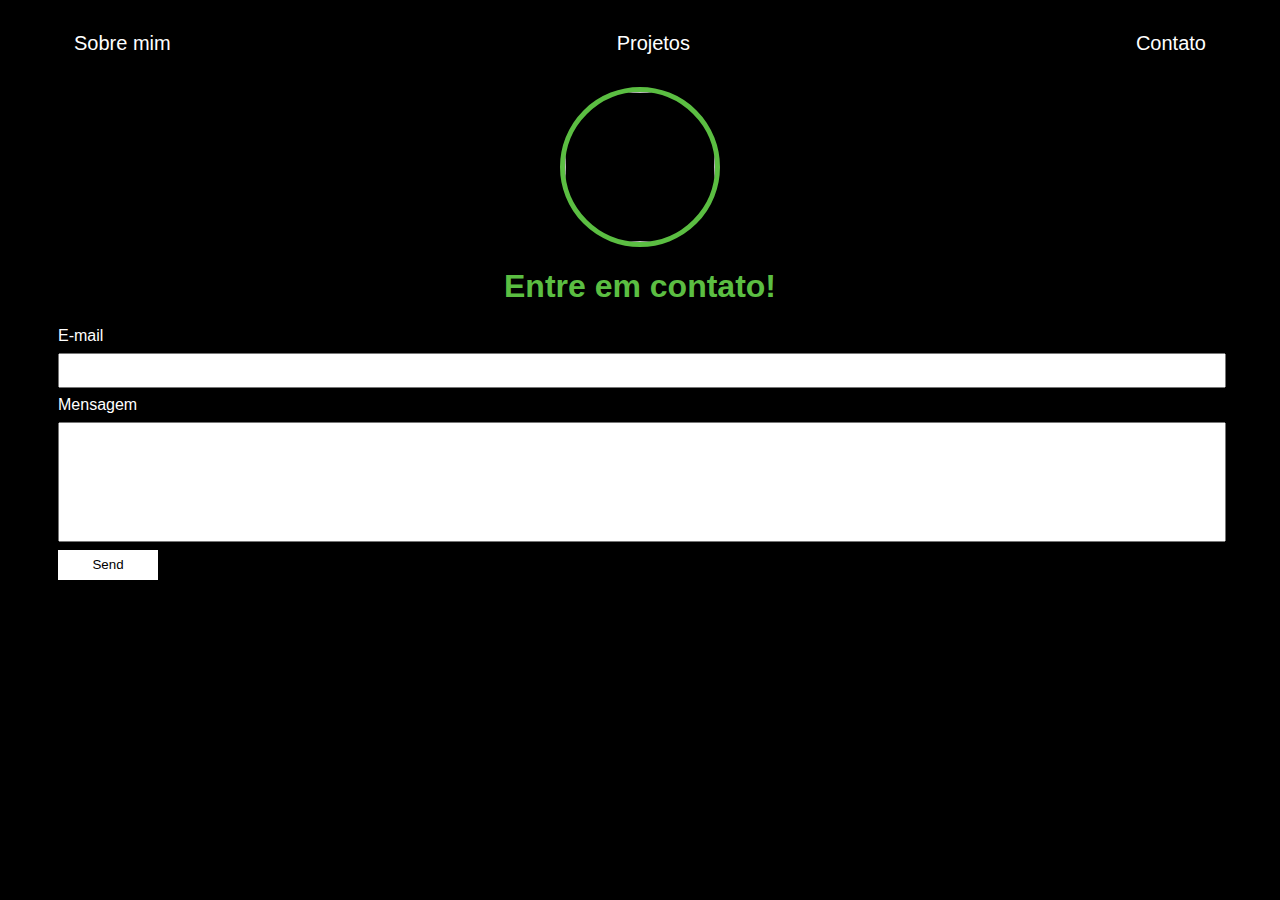
==== contact.html @ c5711825 "update" ====
<!DOCTYPE html>
<html lang="en">

    <head>
        <meta charset="UTF-8">
        <meta http-equiv="X-UA-Compatible" content="IE=edge">
        <meta name="viewport" content="width=device-width, initial-scale=1.0">
        <title>Contact</title>
        <link rel="stylesheet" href="index.css">
    </head>

    <body>
        <div class="container">
            <nav>
                <ul>
                    <li>
                        <a href="index.html">Sobre mim</a>
                    </li>
                    <li>
                        <a href="project.html">Projetos</a>
                    </li>
                    <li>
                        <a href="contact.html">Contato</a>
                    </li>
                </ul>
            </nav>

            <header class="center">
                <div>
                    <img src="./img/Adriana.png"></img>
                </div>
                <h1>Entre em contato!</h1>
            </header>
            <form class="contact-form" action="https://formsubmit.co/info@adrianasaty.com" method="POST">
                <div>
                    <label for="email">E-mail</label>
                    <input type="email" name="email" required>
                </div>
                <div>
                    <label for="message">Mensagem</label>
                    <input type="text" id="message" name="message" required>
                </div>
                <button type="submit">Send</button>
                <input type="hidden" name="_next" value="https://adrianasaty.github.io/easy-portfolio/thanks.html">
                <input type="hidden" name="_subject" value="New submission!">
            </form>
        </div>
    </body
---- index.css ----
body {
    color: white;
    background-color: black;
    font-family: Arial, Helvetica, sans-serif;
}

ul {
    display: flex;
    justify-content: space-between;
    list-style-type: none;
    align-items: center;
    padding: 16px;
}

a {
    color: white;
    text-decoration: none;
}

header img {
    width: 150px;
    height: 150px;
    border-radius: 50%;
    border: 5px solid #5BBE42;
}

.center {
    text-align: center;
}

h1 {
    color: #5BBE42;
}

footer img {
    width: 40px;
    height: 40px;
}

footer {
    display: flex;
    justify-content: center;
}

footer a {
    margin: 20px;
    text-align: center;
}

footer p {
    margin-top: 2px;
}

.container {
    padding: 0px 50px;
}

nav a {
    font-size: 20px;
}

nav a:hover {
    color: #5BBE42;
}

.contact-form input{
    width: 100%;
    padding: 8px 0;
    margin: 8px 0;
}

.contact-form input[type=text] {
    height: 100px;
}

button {
    color: black;
    background-color: white;
    border: none;
    width: 100px;
    height: 30px;
}
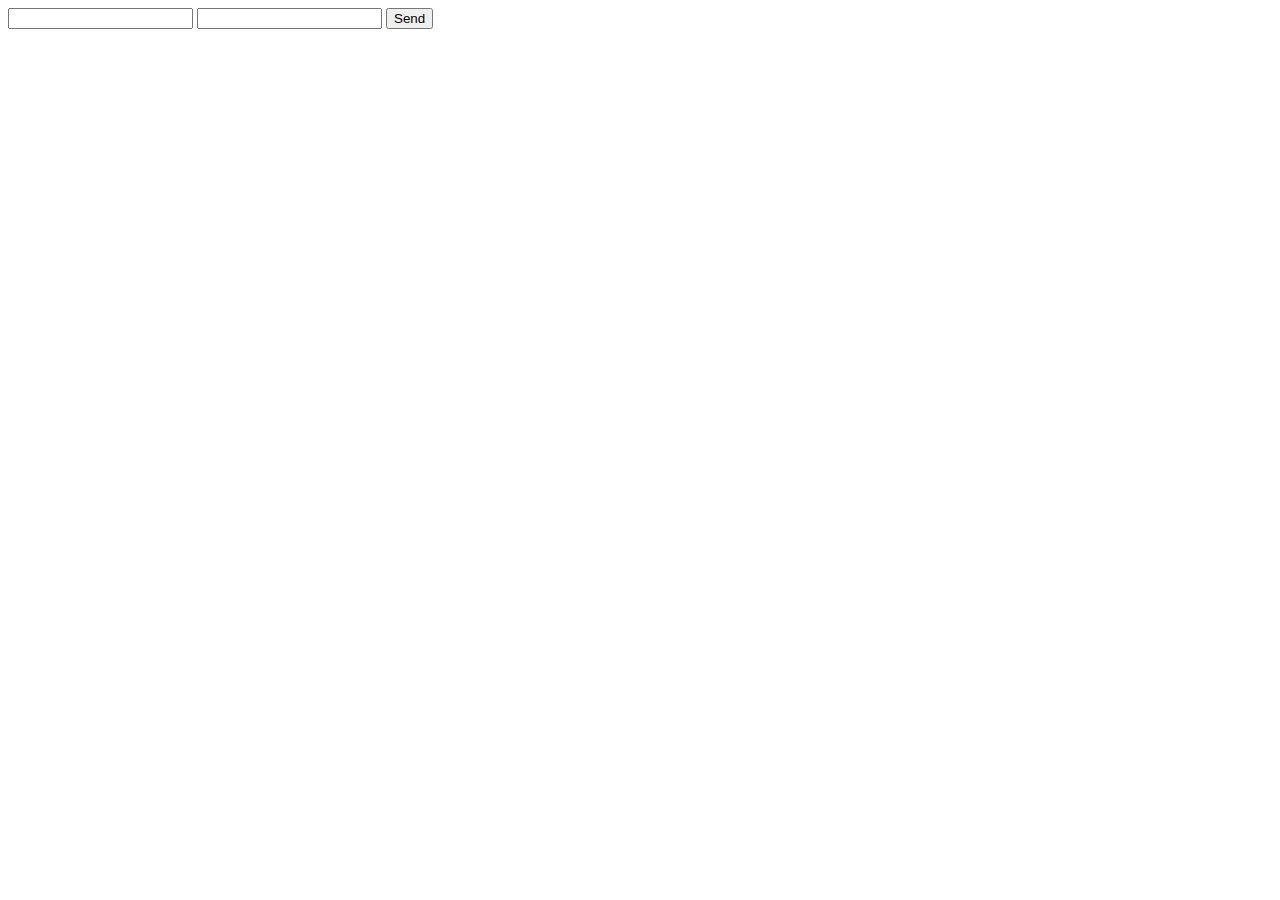
==== commit b815a9f4: "update" ====
--- a/contact.html
+++ b/contact.html
@@ -1,48 +1,16 @@
 <!DOCTYPE html>
-<html lang="en">
-
-    <head>
-        <meta charset="UTF-8">
-        <meta http-equiv="X-UA-Compatible" content="IE=edge">
-        <meta name="viewport" content="width=device-width, initial-scale=1.0">
-        <title>Contact</title>
-        <link rel="stylesheet" href="index.css">
-    </head>
-
-    <body>
-        <div class="container">
-            <nav>
-                <ul>
-                    <li>
-                        <a href="index.html">Sobre mim</a>
-                    </li>
-                    <li>
-                        <a href="project.html">Projetos</a>
-                    </li>
-                    <li>
-                        <a href="contact.html">Contato</a>
-                    </li>
-                </ul>
-            </nav>
-
-            <header class="center">
-                <div>
-                    <img src="./img/Adriana.png"></img>
-                </div>
-                <h1>Entre em contato!</h1>
-            </header>
-            <form class="contact-form" action="https://formsubmit.co/info@adrianasaty.com" method="POST">
-                <div>
-                    <label for="email">E-mail</label>
-                    <input type="email" name="email" required>
-                </div>
-                <div>
-                    <label for="message">Mensagem</label>
-                    <input type="text" id="message" name="message" required>
-                </div>
-                <button type="submit">Send</button>
-                <input type="hidden" name="_next" value="https://adrianasaty.github.io/easy-portfolio/thanks.html">
-                <input type="hidden" name="_subject" value="New submission!">
-            </form>
-        </div>
-    </body+<html lang="pt">
+<head>
+    <meta charset="UTF-8">
+    <meta http-equiv="X-UA-Compatible" content="IE=edge">
+    <meta name="viewport" content="width=device-width, initial-scale=1.0">
+    <title>contato</title>
+</head>
+<body>
+    <form action="https://formsubmit.co/your@email.com" method="POST">
+        <input type="text" name="name" required>
+        <input type="email" name="email" required>
+        <button type="submit">Send</button>
+   </form>
+</body>
+</html>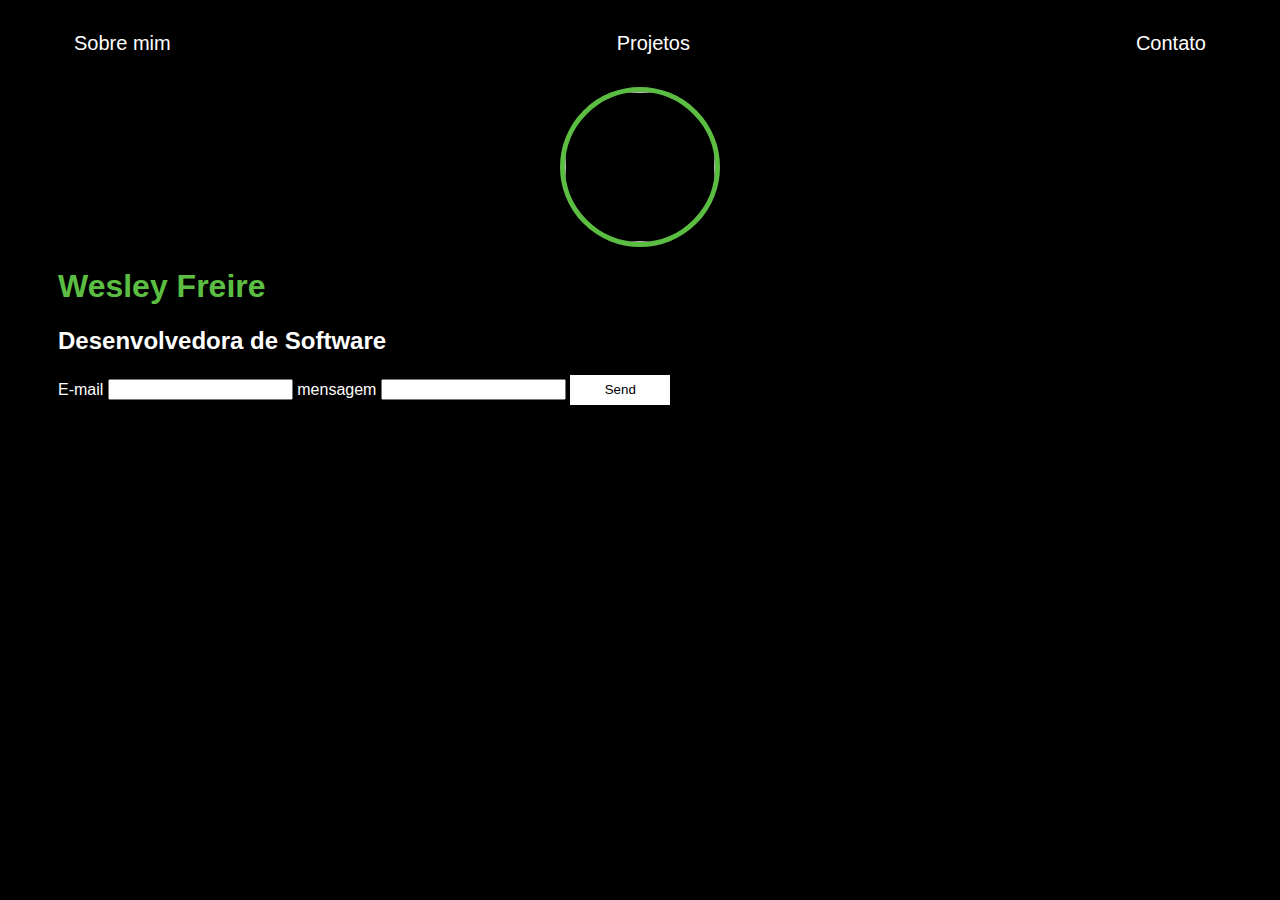
==== commit 50f3da81: "update" ====
--- a/contact.html
+++ b/contact.html
@@ -5,12 +5,42 @@
     <meta http-equiv="X-UA-Compatible" content="IE=edge">
     <meta name="viewport" content="width=device-width, initial-scale=1.0">
     <title>contato</title>
+    <link rel="stylesheet" href="index.css">
 </head>
 <body>
-    <form action="https://formsubmit.co/your@email.com" method="POST">
-        <input type="text" name="name" required>
-        <input type="email" name="email" required>
-        <button type="submit">Send</button>
-   </form>
+    <div class="container">
+        <nav>
+            <ul>
+                <li>
+                    <a href="index.html">Sobre mim</a>
+                </li>
+                <li>
+                    <a href="project.html">Projetos</a>
+                </li>
+                <li>
+                    <a href="contact.html">Contato</a>
+                </li>
+            </ul>
+        </nav>
+
+        <header>
+            <div class="center">
+                <img src=""></img>
+            </div>
+            <h1>Wesley Freire</h1>
+            <h2>Desenvolvedora de Software</h2>
+        </header>
+
+        <form action="https://formsubmit.co/your@email.com" method="POST">
+            <label for="email">E-mail</label>
+            <input type="email" name="email" id="email" required>
+    
+            <label for="message">mensagem</label>
+            <input type="text" name="message" id="message" required>
+            <button type="submit">Send</button>
+       </form>
+
+    </div>
+    
 </body>
 </html>--- a/index.css
+++ b/index.css
@@ -0,0 +1,82 @@
+body {
+    color: white;
+    background-color: black;
+    font-family: Arial, Helvetica, sans-serif;
+}
+
+ul {
+    display: flex;
+    justify-content: space-between;
+    list-style-type: none;
+    align-items: center;
+    padding: 16px;
+}
+
+a {
+    color: white;
+    text-decoration: none;
+}
+
+header img {
+    width: 150px;
+    height: 150px;
+    border-radius: 50%;
+    border: 5px solid #5BBE42;
+}
+
+.center {
+    text-align: center;
+}
+
+h1 {
+    color: #5BBE42;
+}
+
+footer img {
+    width: 40px;
+    height: 40px;
+}
+
+footer {
+    display: flex;
+    justify-content: center;
+}
+
+footer a {
+    margin: 20px;
+    text-align: center;
+}
+
+footer p {
+    margin-top: 2px;
+}
+
+.container {
+    padding: 0px 50px;
+}
+
+nav a {
+    font-size: 20px;
+}
+
+nav a:hover {
+    color: #5BBE42;
+}
+
+.contact-form input{
+    width: 100%;
+    padding: 8px 0;
+    margin: 8px 0;
+}
+
+.contact-form input[type=text] {
+    height: 100px;
+}
+
+button {
+    color: black;
+    background-color: white;
+    border: none;
+    width: 100px;
+    height: 30px;
+}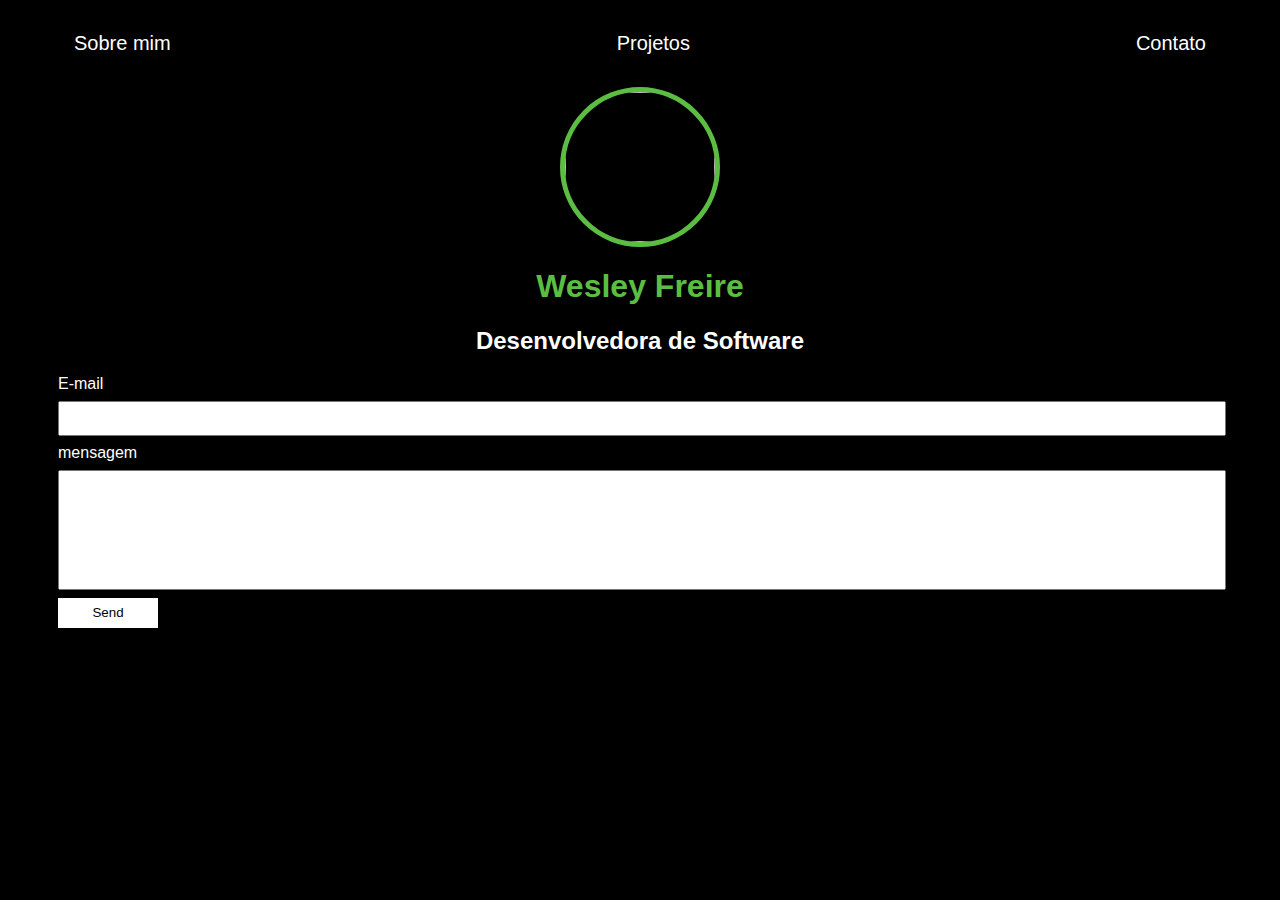
==== commit 814fb29d: "update" ====
--- a/contact.html
+++ b/contact.html
@@ -23,8 +23,8 @@
             </ul>
         </nav>
 
-        <header>
-            <div class="center">
+        <header class="center">
+            <div>
                 <img src=""></img>
             </div>
             <h1>Wesley Freire</h1>
--- a/index.css
+++ b/index.css
@@ -63,6 +63,16 @@
     color: #5BBE42;
 }
 
+input {
+    width: 100%;
+    padding: 8px 0px;
+    margin: 8px 0px;
+}
+
+input[type=text] {
+    height: 100px;
+}
+
 .contact-form input{
     width: 100%;
     padding: 8px 0;
